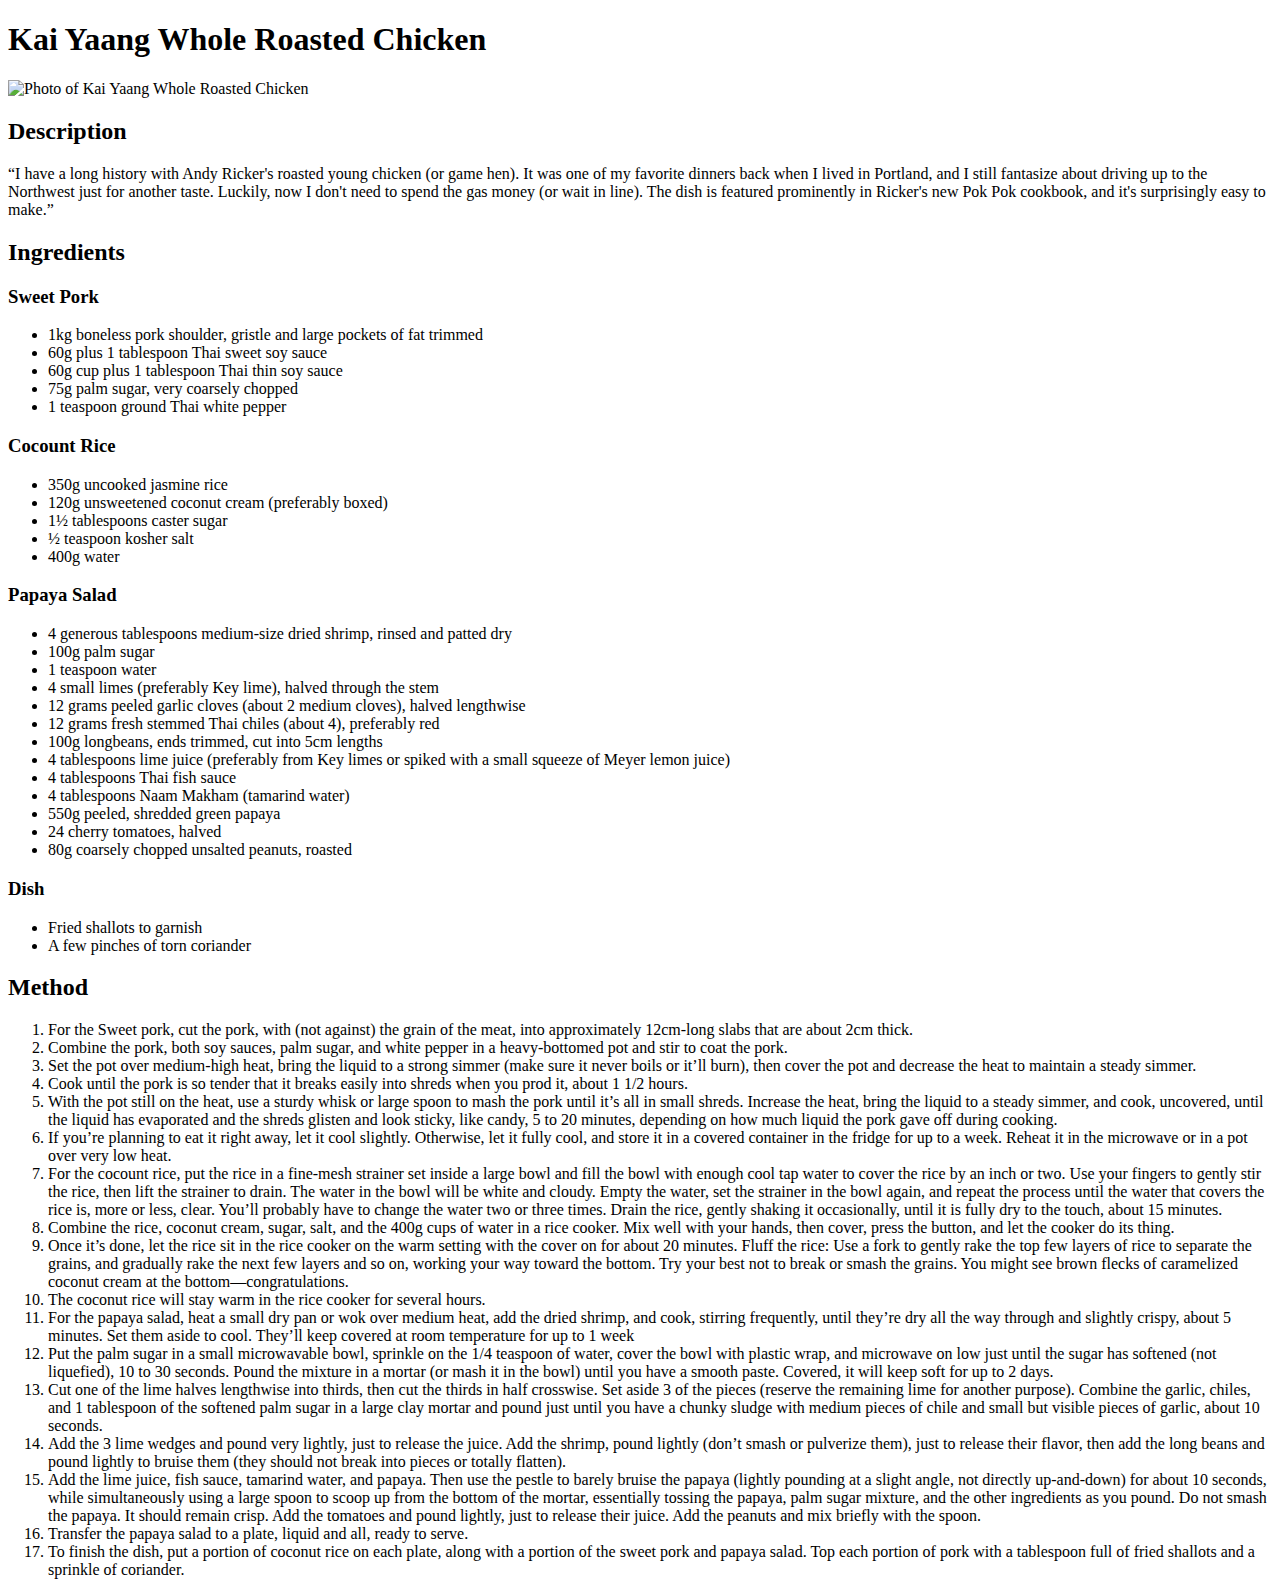
==== recipes/kai_yaang_whole_roasted_chicken.html @ 15c9ea48 "Add kai_yaang_whole_roasted_chicken.html" ====
<!DOCTYPE html>
<html lang="en">
<head>
  <meta charset="UTF-8">
  <title>Kai Yaang Whole Roasted Chicken</title>
</head>

<body>
  <h1> Kai Yaang Whole Roasted Chicken</h1>

  <img src="../images/kai_yaang_whole_roasted_chicken.jpg" alt="Photo of Kai Yaang Whole Roasted Chicken" style="width:500px">

  <h2> Description</h2>
    <p> “I have a long history with Andy Ricker's roasted young chicken (or game hen). It was one of my favorite dinners back when I lived in Portland, 
      and I still fantasize about driving up to the Northwest just for another taste. 
      Luckily, now I don't need to spend the gas money (or wait in line). The dish is featured prominently in Ricker's new Pok Pok cookbook, 
      and it's surprisingly easy to make.” 
    </p>

   <h2> Ingredients</h2> 
   <h3> Sweet Pork</h3>
    <ul> 
      <li> 1kg boneless pork shoulder, gristle and large pockets of fat trimmed</li>
      <li> 60g plus 1 tablespoon Thai sweet soy sauce</li>
      <li> 60g cup plus 1 tablespoon Thai thin soy sauce</li>
      <li> 75g palm sugar, very coarsely chopped</li>
      <li> 1 teaspoon ground Thai white pepper</li>
    </ul>

  <h3> Cocount Rice</h3>
    <ul>
      <li> 350g uncooked jasmine rice</li>
      <li> 120g unsweetened coconut cream (preferably boxed)</li>
      <li> 1½ tablespoons caster sugar  </li>
      <li> ½ teaspoon kosher salt</li>
      <li> 400g water</li>
    </ul>

   <h3> Papaya Salad </h3>
    <ul> 
      <li> 4 generous tablespoons medium-size dried shrimp, rinsed and patted dry</li>
      <li> 100g palm sugar</li>
      <li> 1 teaspoon water</li>
      <li> 4 small limes (preferably Key lime), halved through the stem</li>
      <li> 12 grams peeled garlic cloves (about 2 medium cloves), halved lengthwise</li>
      <li> 12 grams fresh stemmed Thai chiles (about 4), preferably red</li>
      <li> 100g longbeans, ends trimmed, cut into 5cm lengths</li>
      <li> 4 tablespoons lime juice (preferably from Key limes or spiked with a small squeeze of Meyer lemon juice)</li>
      <li> 4 tablespoons Thai fish sauce</li>
      <li> 4 tablespoons Naam Makham (tamarind water)</li>
      <li> 550g peeled, shredded green papaya</li>
      <li> 24 cherry tomatoes, halved</li>
      <li> 80g coarsely chopped unsalted peanuts, roasted</li>
    </ul>
   
    <h3> Dish</h3>
    <ul> 
      <li> Fried shallots to garnish</li>
      <li> A few pinches of torn coriander</li>
    </ul>

  <h2> Method</h2>
    <ol> 
      <li> For the Sweet pork, cut the pork, with (not against) the grain of the meat, into approximately 12cm-long slabs that are about 2cm thick.</li>
      <li> Combine the pork, both soy sauces, palm sugar, and white pepper in a heavy-bottomed pot and stir to coat the pork.</li>
      <li> Set the pot over medium-high heat, bring the liquid to a strong simmer (make sure it never boils or it’ll burn), then cover the pot and decrease the heat to maintain a steady simmer.</li>
      <li> Cook until the pork is so tender that it breaks easily into shreds when you prod it, about 1 1/2 hours.</li>
      <li> With the pot still on the heat, use a sturdy whisk or large spoon to mash the pork until it’s all in small shreds. Increase the heat, bring the liquid to a steady simmer, and cook, uncovered, until the liquid has evaporated and the shreds glisten and look sticky, like candy, 5 to 20 minutes, depending on how much liquid the pork gave off during cooking.</li>
      <li> If you’re planning to eat it right away, let it cool slightly. Otherwise, let it fully cool, and store it in a covered container in the fridge for up to a week. Reheat it in the microwave or in a pot over very low heat.</li>
      <li> For the cocount rice, put the rice in a fine-mesh strainer set inside a large bowl and fill the bowl with enough cool tap water to cover the rice by an inch or two. Use your fingers to gently stir the rice, then lift the strainer to drain. The water in the bowl will be white and cloudy. Empty the water, set the strainer in the bowl again, and repeat the process until the water that covers the rice is, more or less, clear. You’ll probably have to change the water two or three times. Drain the rice, gently shaking it occasionally, until it is fully dry to the touch, about 15 minutes.</li>
      <li> Combine the rice, coconut cream, sugar, salt, and the 400g cups of water in a rice cooker. Mix well with your hands, then cover, press the button, and let the cooker do its thing.</li>
      <li> Once it’s done, let the rice sit in the rice cooker on the warm setting with the cover on for about 20 minutes. Fluff the rice: Use a fork to gently rake the top few layers of rice to separate the grains, and gradually rake the next few layers and so on, working your way toward the bottom. Try your best not to break or smash the grains. You might see brown flecks of caramelized coconut cream at the bottom—congratulations.</li>
      <li> The coconut rice will stay warm in the rice cooker for several hours.</li>
      <li> For the papaya salad, heat a small dry pan or wok over medium heat, add the dried shrimp, and cook, stirring frequently, until they’re dry all the way through and slightly crispy, about 5 minutes. Set them aside to cool. They’ll keep covered at room temperature for up to 1 week</li>
      <li> Put the palm sugar in a small microwavable bowl, sprinkle on the 1/4 teaspoon of water, cover the bowl with plastic wrap, and microwave on low just until the sugar has softened (not liquefied), 10 to 30 seconds. Pound the mixture in a mortar (or mash it in the bowl) until you have a smooth paste. Covered, it will keep soft for up to 2 days.</li>
      <li> Cut one of the lime halves lengthwise into thirds, then cut the thirds in half crosswise. Set aside 3 of the pieces (reserve the remaining lime for another purpose). Combine the garlic, chiles, and 1 tablespoon of the softened palm sugar in a large clay mortar and pound just until you have a chunky sludge with medium pieces of chile and small but visible pieces of garlic, about 10 seconds.</li>
      <li> Add the 3 lime wedges and pound very lightly, just to release the juice. Add the shrimp, pound lightly (don’t smash or pulverize them), just to release their flavor, then add the long beans and pound lightly to bruise them (they should not break into pieces or totally flatten).</li>
      <li> Add the lime juice, fish sauce, tamarind water, and papaya. Then use the pestle to barely bruise the papaya (lightly pounding at a slight angle, not directly up-and-down) for about 10 seconds, while simultaneously using a large spoon to scoop up from the bottom of the mortar, essentially tossing the papaya, palm sugar mixture, and the other ingredients as you pound. Do not smash the papaya. It should remain crisp. Add the tomatoes and pound lightly, just to release their juice. Add the peanuts and mix briefly with the spoon.</li>
      <li> Transfer the papaya salad to a plate, liquid and all, ready to serve.</li>
      <li> To finish the dish, put a portion of coconut rice on each plate, along with a portion of the sweet pork and papaya salad. Top each portion of pork with a tablespoon full of fried shallots and a sprinkle of coriander.</li>
      

    </ol>

</body>

</html>
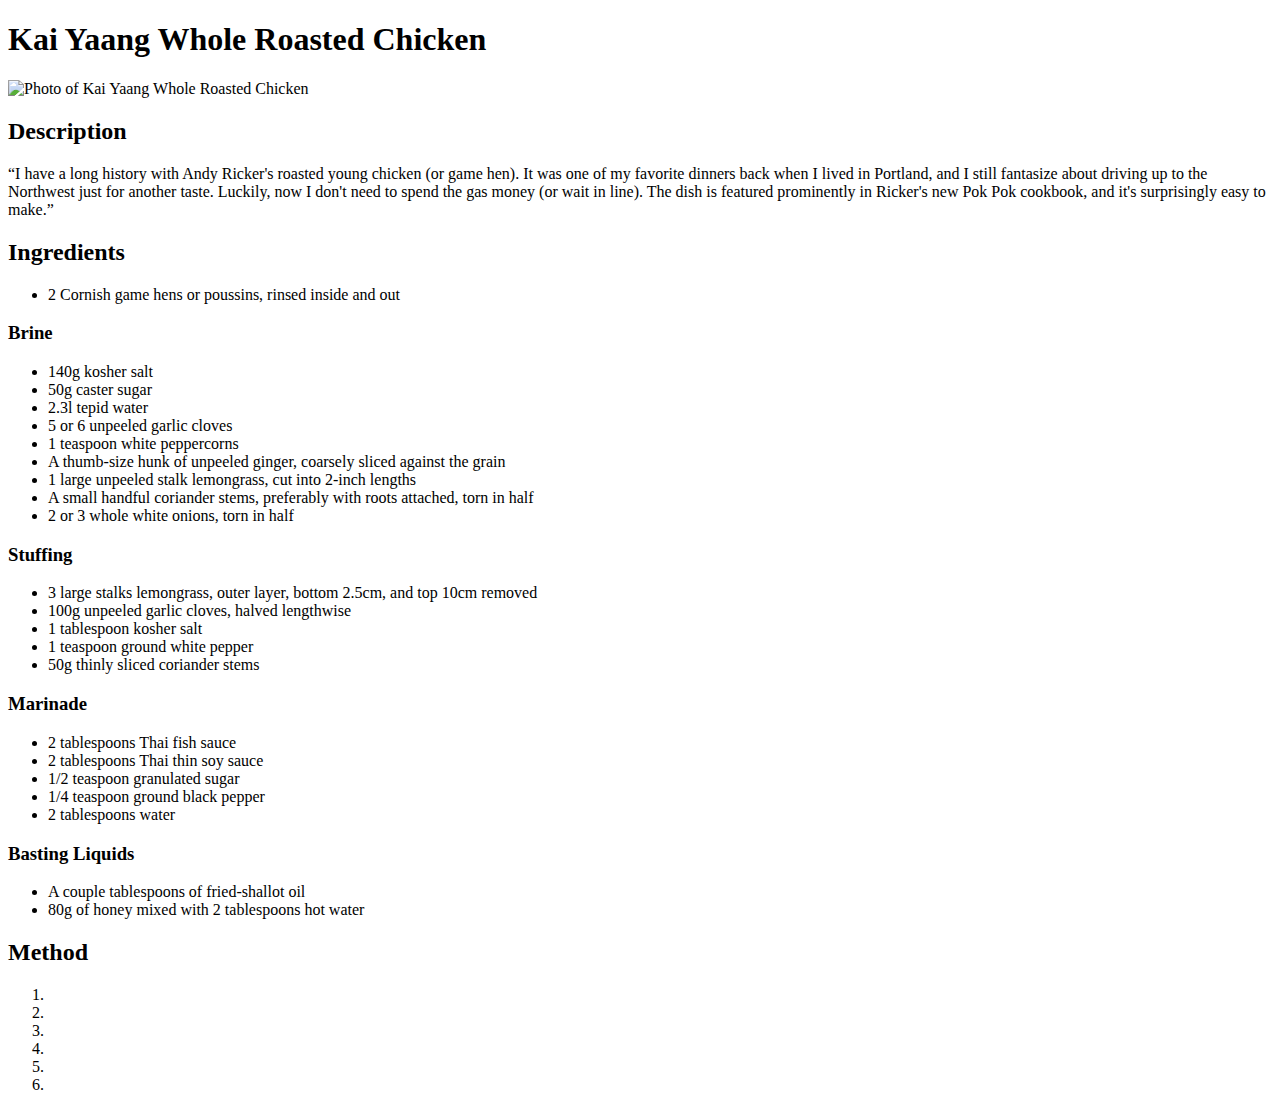
==== commit 17004b09: "Add copy to kai_yaang_whole_roasted_chicken.html" ====
--- a/recipes/kai_yaang_whole_roasted_chicken.html
+++ b/recipes/kai_yaang_whole_roasted_chicken.html
@@ -17,68 +17,57 @@
       and it's surprisingly easy to make.” 
     </p>
 
-   <h2> Ingredients</h2> 
-   <h3> Sweet Pork</h3>
+   <h2> Ingredients</h2>
+    <ul>
+      <li> 2 Cornish game hens or poussins, rinsed inside and out</li>  
+    </ul>
+   
+   
+   <h3> Brine</h3>
     <ul> 
-      <li> 1kg boneless pork shoulder, gristle and large pockets of fat trimmed</li>
-      <li> 60g plus 1 tablespoon Thai sweet soy sauce</li>
-      <li> 60g cup plus 1 tablespoon Thai thin soy sauce</li>
-      <li> 75g palm sugar, very coarsely chopped</li>
-      <li> 1 teaspoon ground Thai white pepper</li>
+      <li> 140g kosher salt</li>
+      <li> 50g caster sugar</li>
+      <li> 2.3l tepid water</li>
+      <li> 5 or 6 unpeeled garlic cloves</li>
+      <li> 1 teaspoon white peppercorns</li>
+      <li> A thumb-size hunk of unpeeled ginger, coarsely sliced against the grain</li>
+      <li> 1 large unpeeled stalk lemongrass, cut into 2-inch lengths</li>
+      <li> A small handful coriander stems, preferably with roots attached, torn in half</li>
+      <li> 2 or 3 whole white onions, torn in half</li>
     </ul>
 
-  <h3> Cocount Rice</h3>
-    <ul>
-      <li> 350g uncooked jasmine rice</li>
-      <li> 120g unsweetened coconut cream (preferably boxed)</li>
-      <li> 1½ tablespoons caster sugar  </li>
-      <li> ½ teaspoon kosher salt</li>
-      <li> 400g water</li>
+  <h3> Stuffing</h3>
+    <ul> 
+      <li> 3 large stalks lemongrass, outer layer, bottom 2.5cm, and top 10cm removed</li>
+      <li> 100g unpeeled garlic cloves, halved lengthwise</li>
+      <li> 1 tablespoon kosher salt</li>
+      <li> 1 teaspoon ground white pepper</li>
+      <li> 50g thinly sliced coriander stems</li>
+    </ul>
+  
+  <h3> Marinade</h3>
+    <ul> 
+      <li> 2 tablespoons Thai fish sauce</li>
+      <li> 2 tablespoons Thai thin soy sauce</li>
+      <li> 1/2 teaspoon granulated sugar</li>
+      <li> 1/4 teaspoon ground black pepper</li>
+      <li> 2 tablespoons water</li>
     </ul>
 
-   <h3> Papaya Salad </h3>
+  <h3> Basting Liquids</h3>
     <ul> 
-      <li> 4 generous tablespoons medium-size dried shrimp, rinsed and patted dry</li>
-      <li> 100g palm sugar</li>
-      <li> 1 teaspoon water</li>
-      <li> 4 small limes (preferably Key lime), halved through the stem</li>
-      <li> 12 grams peeled garlic cloves (about 2 medium cloves), halved lengthwise</li>
-      <li> 12 grams fresh stemmed Thai chiles (about 4), preferably red</li>
-      <li> 100g longbeans, ends trimmed, cut into 5cm lengths</li>
-      <li> 4 tablespoons lime juice (preferably from Key limes or spiked with a small squeeze of Meyer lemon juice)</li>
-      <li> 4 tablespoons Thai fish sauce</li>
-      <li> 4 tablespoons Naam Makham (tamarind water)</li>
-      <li> 550g peeled, shredded green papaya</li>
-      <li> 24 cherry tomatoes, halved</li>
-      <li> 80g coarsely chopped unsalted peanuts, roasted</li>
-    </ul>
-   
-    <h3> Dish</h3>
-    <ul> 
-      <li> Fried shallots to garnish</li>
-      <li> A few pinches of torn coriander</li>
+      <li> A couple tablespoons of fried-shallot oil</li>
+      <li> 80g of honey mixed with 2 tablespoons hot water</li>
     </ul>
 
   <h2> Method</h2>
     <ol> 
-      <li> For the Sweet pork, cut the pork, with (not against) the grain of the meat, into approximately 12cm-long slabs that are about 2cm thick.</li>
-      <li> Combine the pork, both soy sauces, palm sugar, and white pepper in a heavy-bottomed pot and stir to coat the pork.</li>
-      <li> Set the pot over medium-high heat, bring the liquid to a strong simmer (make sure it never boils or it’ll burn), then cover the pot and decrease the heat to maintain a steady simmer.</li>
-      <li> Cook until the pork is so tender that it breaks easily into shreds when you prod it, about 1 1/2 hours.</li>
-      <li> With the pot still on the heat, use a sturdy whisk or large spoon to mash the pork until it’s all in small shreds. Increase the heat, bring the liquid to a steady simmer, and cook, uncovered, until the liquid has evaporated and the shreds glisten and look sticky, like candy, 5 to 20 minutes, depending on how much liquid the pork gave off during cooking.</li>
-      <li> If you’re planning to eat it right away, let it cool slightly. Otherwise, let it fully cool, and store it in a covered container in the fridge for up to a week. Reheat it in the microwave or in a pot over very low heat.</li>
-      <li> For the cocount rice, put the rice in a fine-mesh strainer set inside a large bowl and fill the bowl with enough cool tap water to cover the rice by an inch or two. Use your fingers to gently stir the rice, then lift the strainer to drain. The water in the bowl will be white and cloudy. Empty the water, set the strainer in the bowl again, and repeat the process until the water that covers the rice is, more or less, clear. You’ll probably have to change the water two or three times. Drain the rice, gently shaking it occasionally, until it is fully dry to the touch, about 15 minutes.</li>
-      <li> Combine the rice, coconut cream, sugar, salt, and the 400g cups of water in a rice cooker. Mix well with your hands, then cover, press the button, and let the cooker do its thing.</li>
-      <li> Once it’s done, let the rice sit in the rice cooker on the warm setting with the cover on for about 20 minutes. Fluff the rice: Use a fork to gently rake the top few layers of rice to separate the grains, and gradually rake the next few layers and so on, working your way toward the bottom. Try your best not to break or smash the grains. You might see brown flecks of caramelized coconut cream at the bottom—congratulations.</li>
-      <li> The coconut rice will stay warm in the rice cooker for several hours.</li>
-      <li> For the papaya salad, heat a small dry pan or wok over medium heat, add the dried shrimp, and cook, stirring frequently, until they’re dry all the way through and slightly crispy, about 5 minutes. Set them aside to cool. They’ll keep covered at room temperature for up to 1 week</li>
-      <li> Put the palm sugar in a small microwavable bowl, sprinkle on the 1/4 teaspoon of water, cover the bowl with plastic wrap, and microwave on low just until the sugar has softened (not liquefied), 10 to 30 seconds. Pound the mixture in a mortar (or mash it in the bowl) until you have a smooth paste. Covered, it will keep soft for up to 2 days.</li>
-      <li> Cut one of the lime halves lengthwise into thirds, then cut the thirds in half crosswise. Set aside 3 of the pieces (reserve the remaining lime for another purpose). Combine the garlic, chiles, and 1 tablespoon of the softened palm sugar in a large clay mortar and pound just until you have a chunky sludge with medium pieces of chile and small but visible pieces of garlic, about 10 seconds.</li>
-      <li> Add the 3 lime wedges and pound very lightly, just to release the juice. Add the shrimp, pound lightly (don’t smash or pulverize them), just to release their flavor, then add the long beans and pound lightly to bruise them (they should not break into pieces or totally flatten).</li>
-      <li> Add the lime juice, fish sauce, tamarind water, and papaya. Then use the pestle to barely bruise the papaya (lightly pounding at a slight angle, not directly up-and-down) for about 10 seconds, while simultaneously using a large spoon to scoop up from the bottom of the mortar, essentially tossing the papaya, palm sugar mixture, and the other ingredients as you pound. Do not smash the papaya. It should remain crisp. Add the tomatoes and pound lightly, just to release their juice. Add the peanuts and mix briefly with the spoon.</li>
-      <li> Transfer the papaya salad to a plate, liquid and all, ready to serve.</li>
-      <li> To finish the dish, put a portion of coconut rice on each plate, along with a portion of the sweet pork and papaya salad. Top each portion of pork with a tablespoon full of fried shallots and a sprinkle of coriander.</li>
-      
+      <li> </li>
+      <li> </li>
+      <li> </li>
+      <li> </li>
+      <li> </li>
+      <li> </li>
 
     </ol>
 
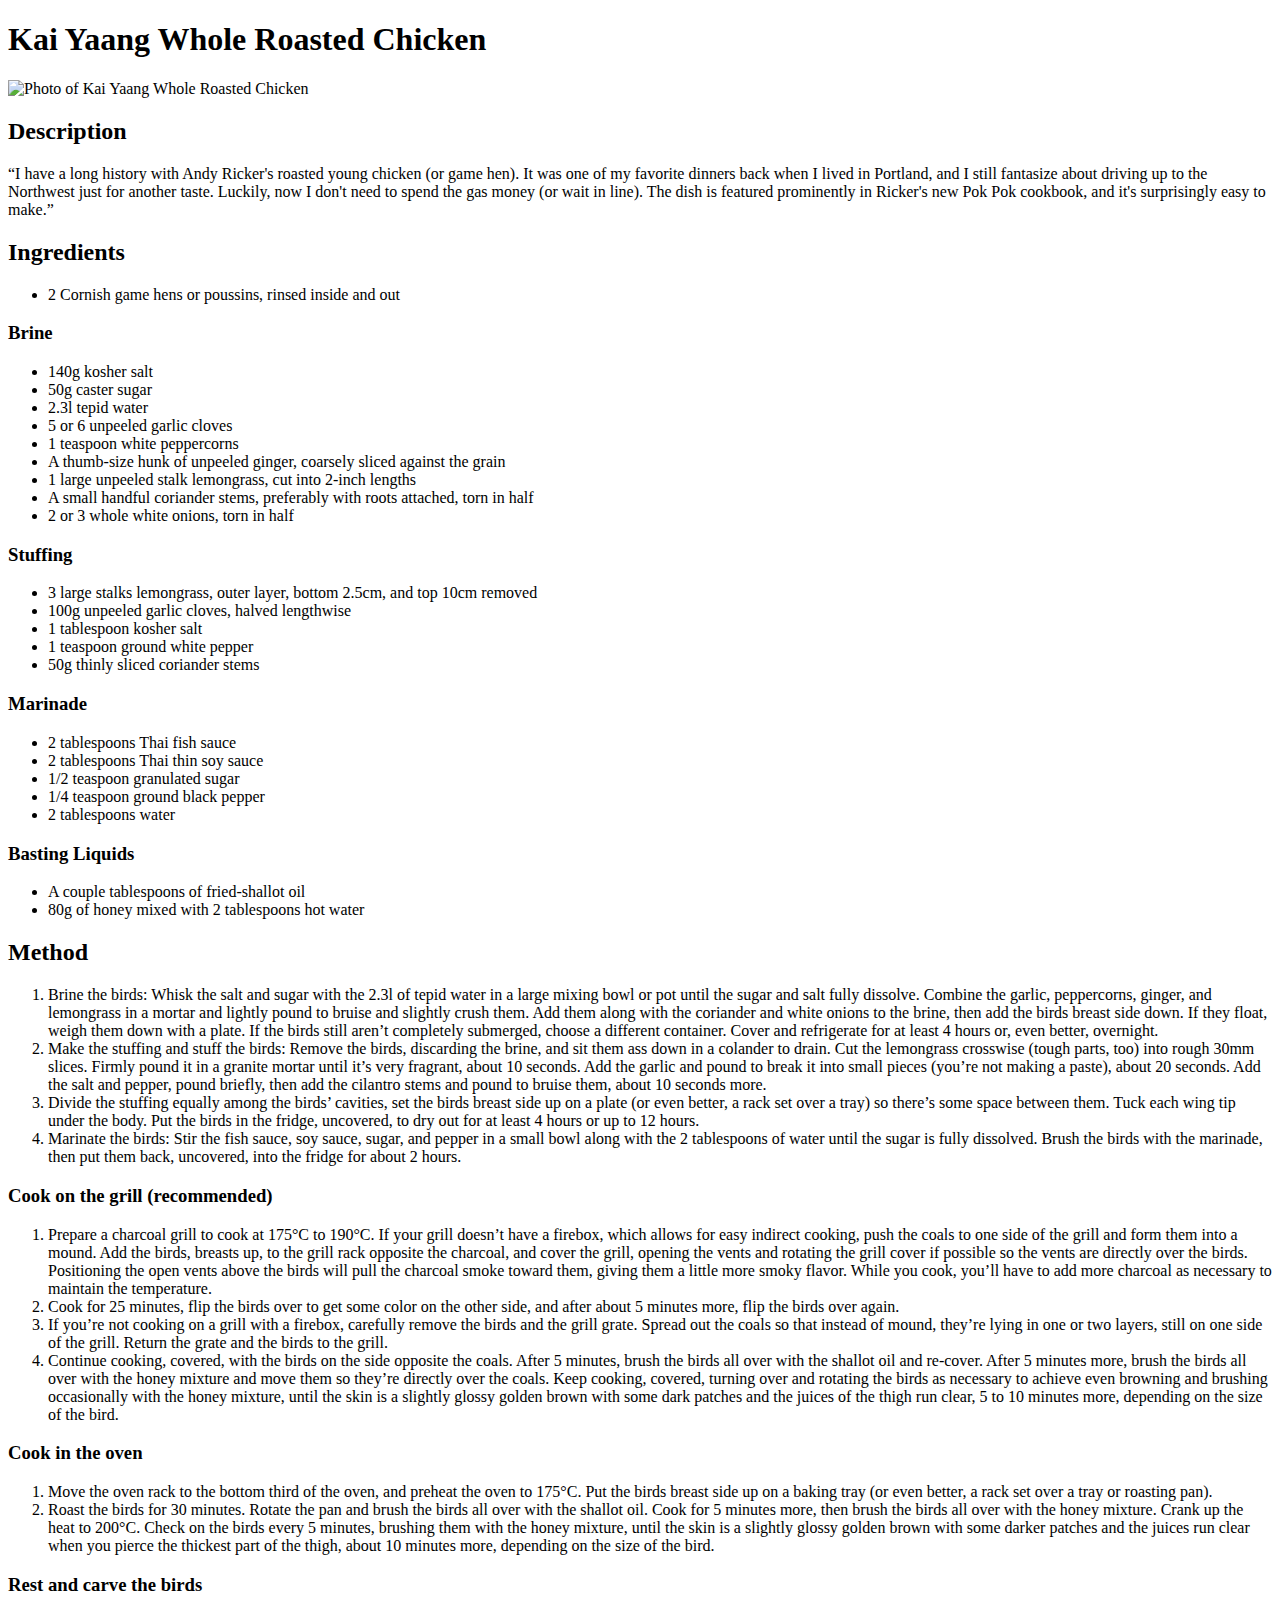
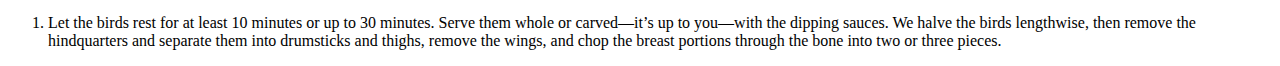
==== commit 90fc5de5: "Add rest of copy to kai_yaang_whole_roasted_chicken.html" ====
--- a/recipes/kai_yaang_whole_roasted_chicken.html
+++ b/recipes/kai_yaang_whole_roasted_chicken.html
@@ -62,14 +62,47 @@
 
   <h2> Method</h2>
     <ol> 
-      <li> </li>
-      <li> </li>
-      <li> </li>
-      <li> </li>
-      <li> </li>
-      <li> </li>
+      <li> Brine the birds: Whisk the salt and sugar with the 2.3l of tepid water in a large mixing bowl or pot until the sugar and salt fully dissolve. 
+           Combine the garlic, peppercorns, ginger, and lemongrass in a mortar and lightly pound to bruise and slightly crush them. Add them along with the coriander and white onions to the brine, then add the birds breast side down. If they float, weigh them down with a plate. 
+           If the birds still aren’t completely submerged, choose a different container. Cover and refrigerate for at least 4 hours or, even better, overnight.</li>
+      <li> Make the stuffing and stuff the birds: Remove the birds, discarding the brine, and sit them ass down in a colander to drain.
+           Cut the lemongrass crosswise (tough parts, too) into rough 30mm slices. Firmly pound it in a granite mortar until it’s very fragrant, about 10 seconds. 
+           Add the garlic and pound to break it into small pieces (you’re not making a paste), about 20 seconds. Add the salt and pepper, pound briefly, then add the cilantro stems and pound to bruise them, about 10 seconds more.</li>
+      <li> Divide the stuffing equally among the birds’ cavities, set the birds breast side up on a plate (or even better, a rack set over a tray) so there’s some space between them. 
+           Tuck each wing tip under the body. Put the birds in the fridge, uncovered, to dry out for at least 4 hours or up to 12 hours.</li>
+      <li> Marinate the birds: Stir the fish sauce, soy sauce, sugar, and pepper in a small bowl along with the 2 tablespoons of water until the sugar is fully dissolved. 
+           Brush the birds with the marinade, then put them back, uncovered, into the fridge for about 2 hours.</li>  
+    </ol>
+    
+  <h3> Cook on the grill (recommended)</h3>  
 
+    <ol> 
+      <li> Prepare a charcoal grill to cook at 175°C to 190°C. 
+           If your grill doesn’t have a firebox, which allows for easy indirect cooking, push the coals to one side of the grill and form them into a mound. 
+           Add the birds, breasts up, to the grill rack opposite the charcoal, and cover the grill, opening the vents and rotating the grill cover if possible so the vents are directly over the birds. 
+           Positioning the open vents above the birds will pull the charcoal smoke toward them, giving them a little more smoky flavor. While you cook, you’ll have to add more charcoal as necessary to maintain the temperature.</li>
+      <li> Cook for 25 minutes, flip the birds over to get some color on the other side, and after about 5 minutes more, flip the birds over again.</li>
+      <li> If you’re not cooking on a grill with a firebox, carefully remove the birds and the grill grate. Spread out the coals so that instead of mound, they’re lying in one or two layers, still on one side of the grill. Return the grate and the birds to the grill.</li>
+      <li> Continue cooking, covered, with the birds on the side opposite the coals. After 5 minutes, brush the birds all over with the shallot oil and re-cover. 
+           After 5 minutes more, brush the birds all over with the honey mixture and move them so they’re directly over the coals. 
+           Keep cooking, covered, turning over and rotating the birds as necessary to achieve even browning and brushing occasionally with the honey mixture, 
+           until the skin is a slightly glossy golden brown with some dark patches and the juices of the thigh run clear, 5 to 10 minutes more, depending on the size of the bird.</li>
     </ol>
+
+  <h3> Cook in the oven</h3>
+    <ol> 
+      <li> Move the oven rack to the bottom third of the oven, and preheat the oven to 175°C. Put the birds breast side up on a baking tray (or even better, a rack set over a tray or roasting pan).</li>
+      <li> Roast the birds for 30 minutes. Rotate the pan and brush the birds all over with the shallot oil. Cook for 5 minutes more, then brush the birds all over with the honey mixture. 
+           Crank up the heat to 200°C. Check on the birds every 5 minutes, brushing them with the honey mixture, until the skin is a slightly glossy golden brown with some darker patches and the juices run clear when you pierce the thickest part of the thigh, about 10 minutes more, depending on the size of the bird.</li>
+    </ol>
+
+  <h3> Rest and carve the birds</h3>  
+    <ol> 
+      <li> Let the birds rest for at least 10 minutes or up to 30 minutes. Serve them whole or carved—it’s up to you—with the dipping sauces. 
+        We halve the birds lengthwise, then remove the hindquarters and separate them into drumsticks and thighs, remove the wings, 
+        and chop the breast portions through the bone into two or three pieces.</li>
+    </ol>
+
 
 </body>
 
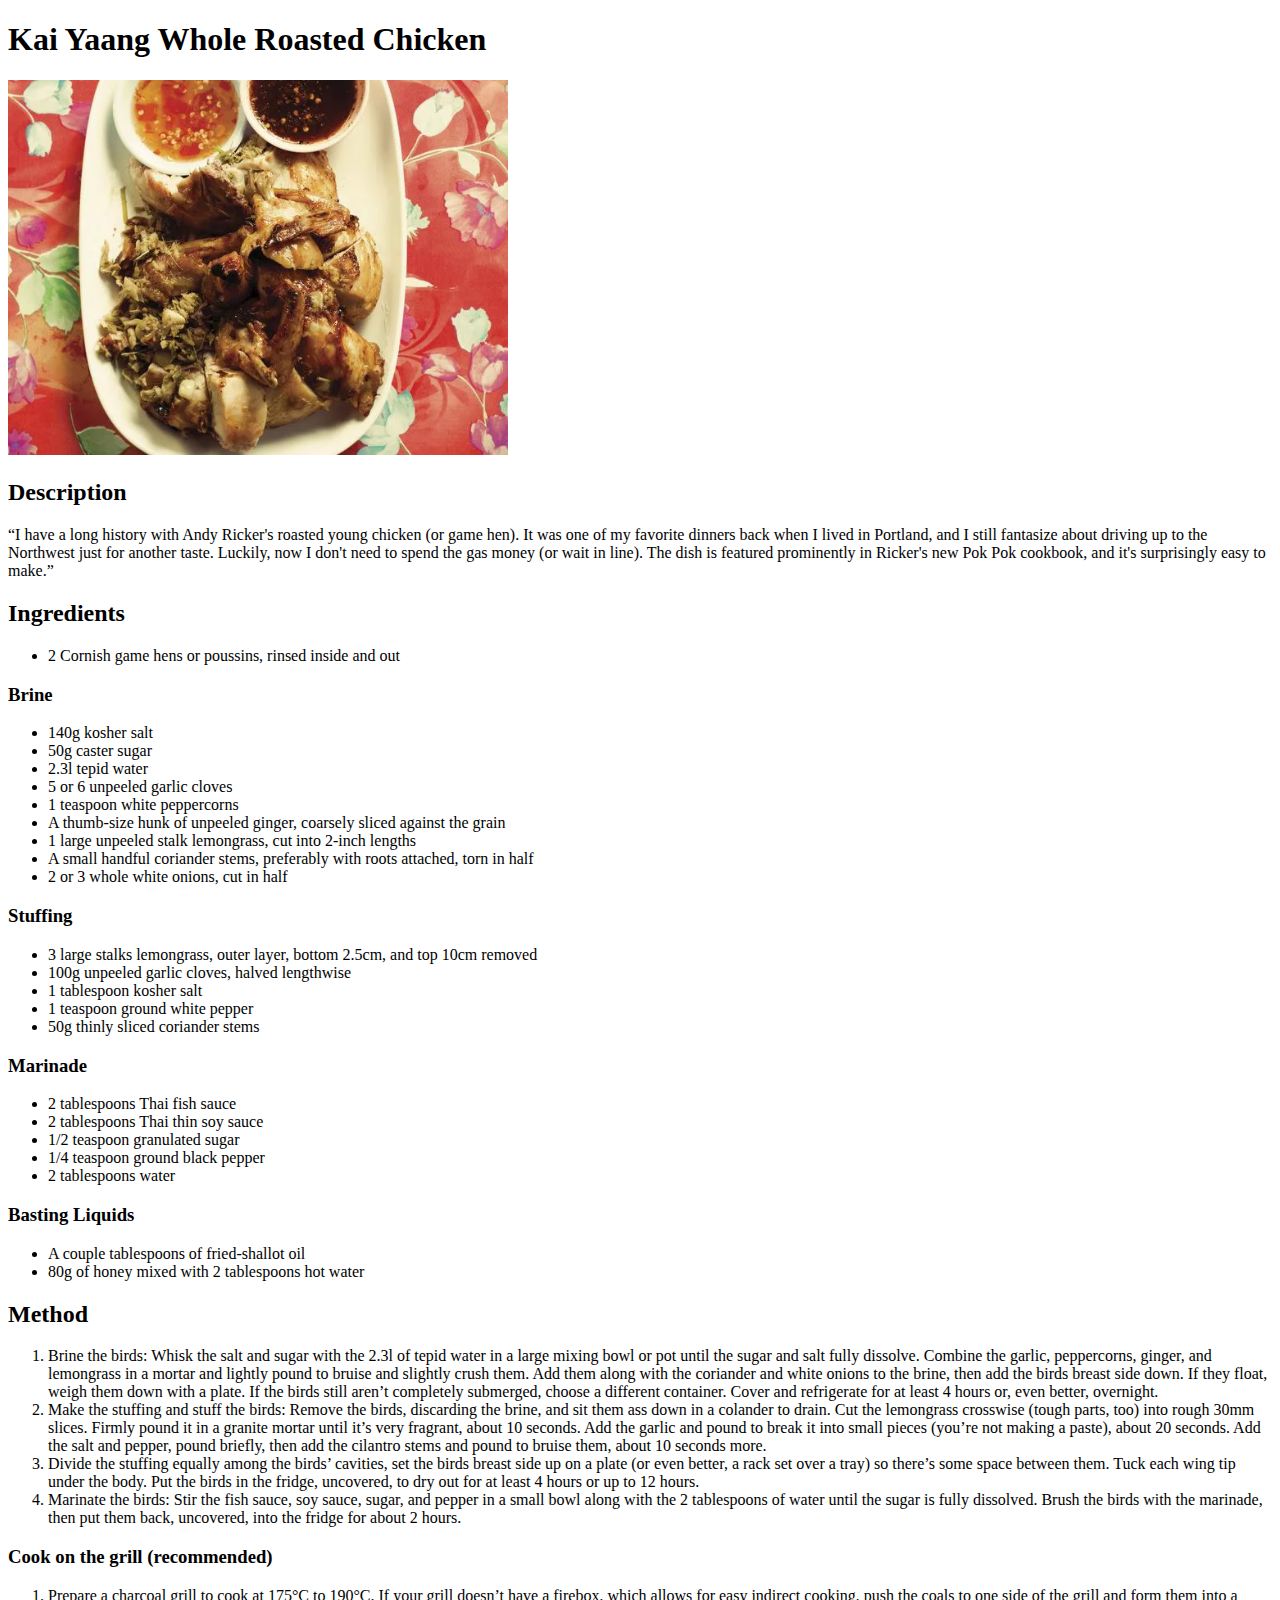
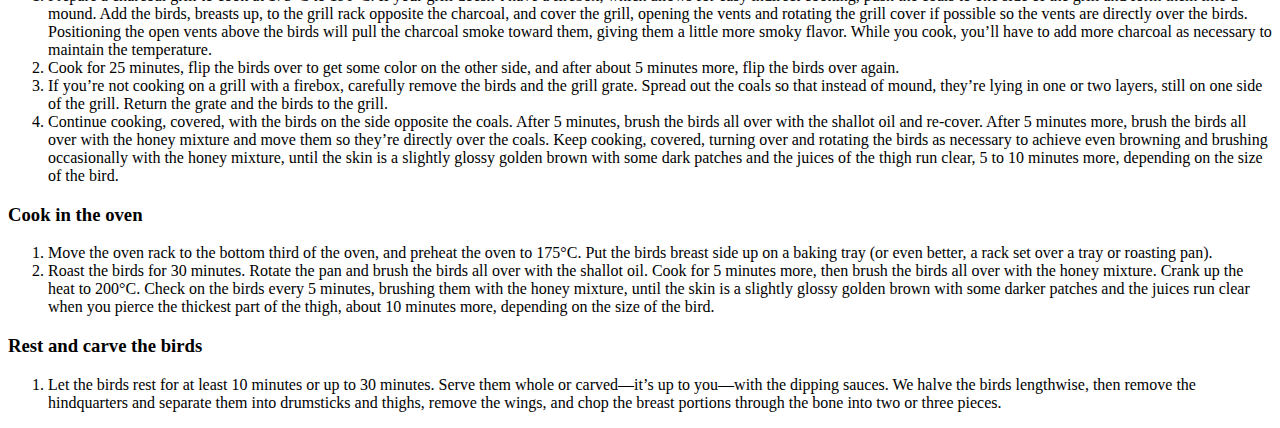
==== commit 40824de6: "Correct grammar of copy" ====
--- a/recipes/kai_yaang_whole_roasted_chicken.html
+++ b/recipes/kai_yaang_whole_roasted_chicken.html
@@ -33,7 +33,7 @@
       <li> A thumb-size hunk of unpeeled ginger, coarsely sliced against the grain</li>
       <li> 1 large unpeeled stalk lemongrass, cut into 2-inch lengths</li>
       <li> A small handful coriander stems, preferably with roots attached, torn in half</li>
-      <li> 2 or 3 whole white onions, torn in half</li>
+      <li> 2 or 3 whole white onions, cut in half</li>
     </ul>
 
   <h3> Stuffing</h3>
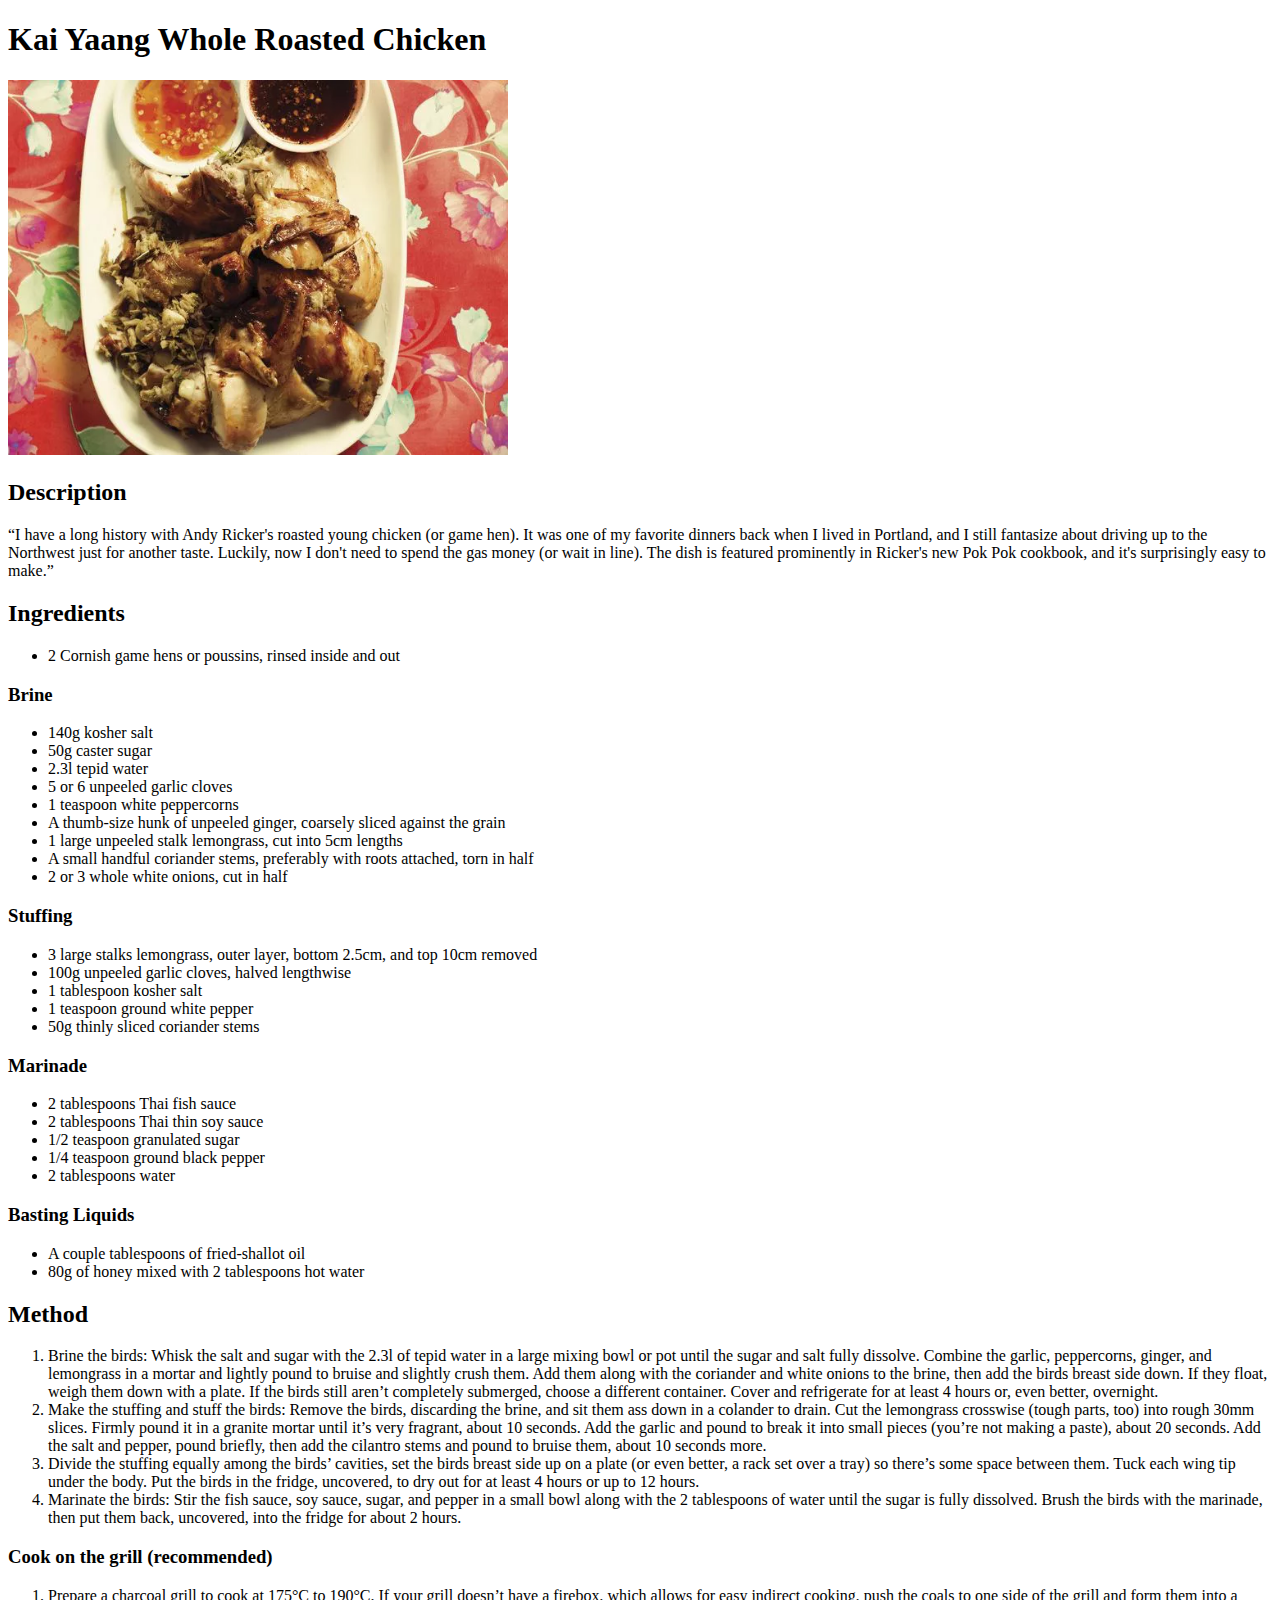
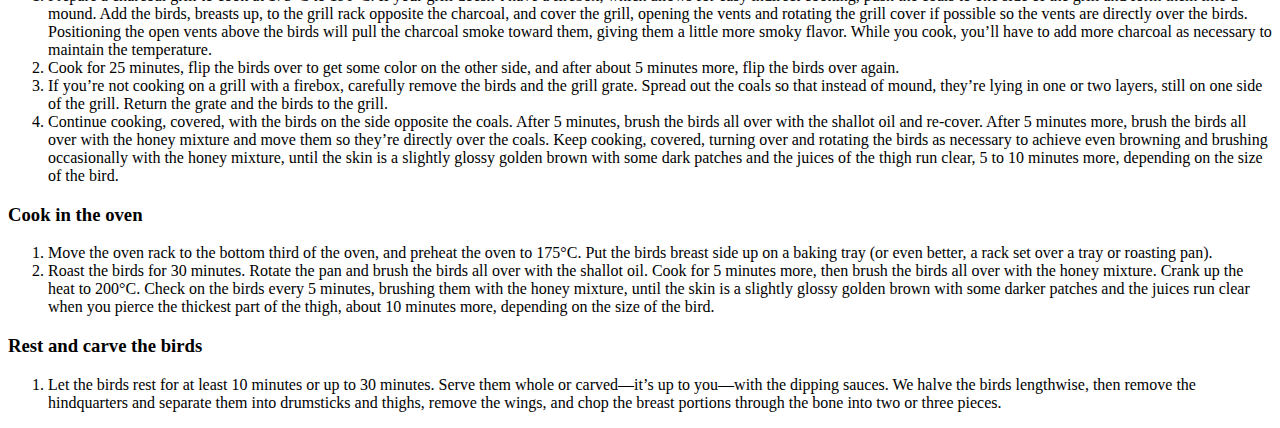
==== commit 88581609: "Correct spelling on kai_yaang copy" ====
--- a/recipes/kai_yaang_whole_roasted_chicken.html
+++ b/recipes/kai_yaang_whole_roasted_chicken.html
@@ -31,7 +31,7 @@
       <li> 5 or 6 unpeeled garlic cloves</li>
       <li> 1 teaspoon white peppercorns</li>
       <li> A thumb-size hunk of unpeeled ginger, coarsely sliced against the grain</li>
-      <li> 1 large unpeeled stalk lemongrass, cut into 2-inch lengths</li>
+      <li> 1 large unpeeled stalk lemongrass, cut into 5cm lengths</li>
       <li> A small handful coriander stems, preferably with roots attached, torn in half</li>
       <li> 2 or 3 whole white onions, cut in half</li>
     </ul>
